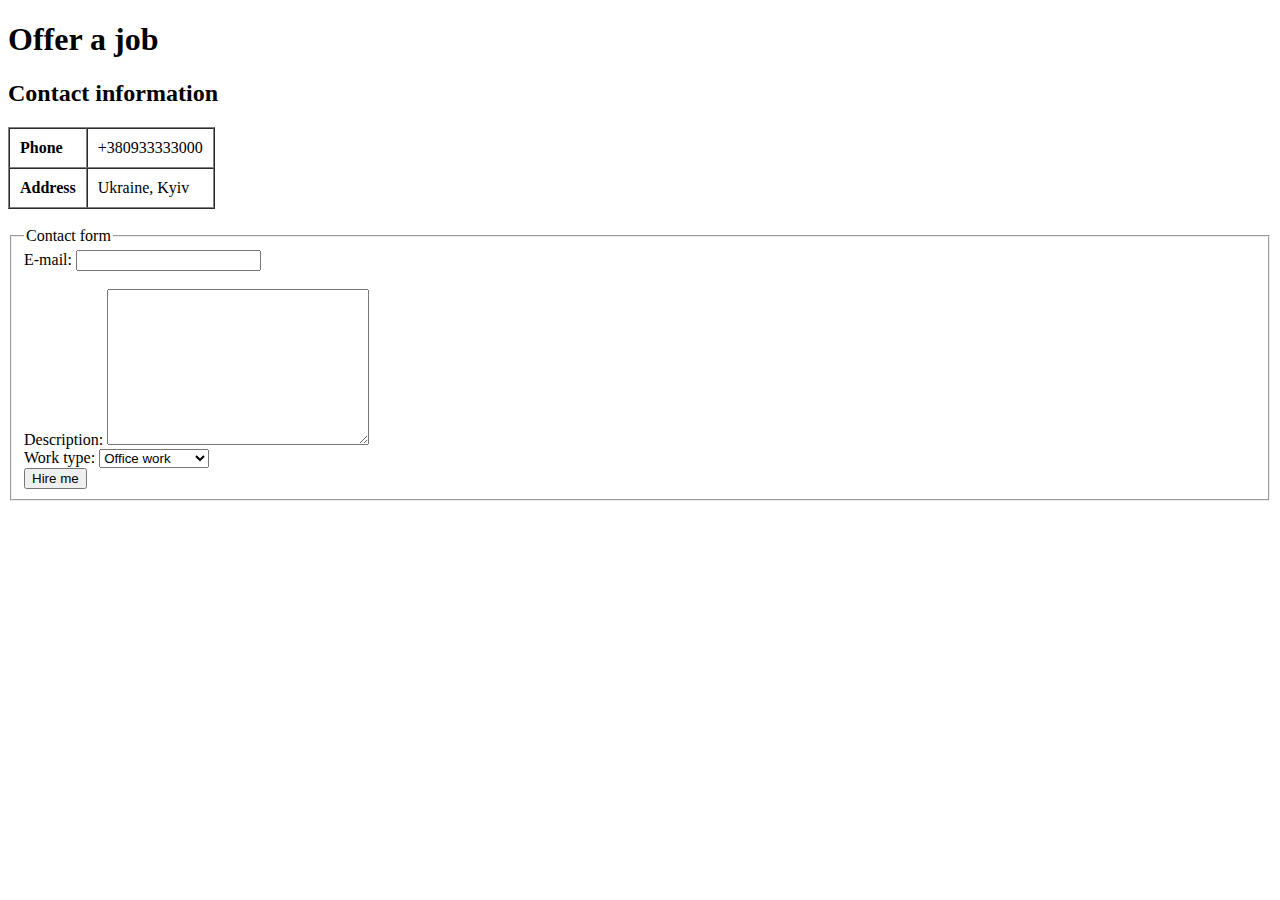
==== form.html @ 6fc1e1e4 "form has been added" ====
<!DOCTYPE html>
<html lang="en">

<head>

   <title>Job offer</title>

</head>

<body>
   <main>
      <h1>Offer a job</h1>
      <h2>Contact information</h2>
      <table border="1" cellspacing="0" cellpadding="10">
         <tbody>
            <tr>
               <td><strong>Phone</strong></td>
               <td>+380933333000</td>
            </tr>
            <tr>
               <td><strong>Address</strong></td>
               <td>Ukraine, Kyiv</td>
            </tr>
         </tbody>
      </table>
      <br />

      <form action="/form.html" name="data" method="get">
         <fieldset>
            <legend>Contact form</legend>

            <label>
               E-mail:
               <input type="text" name="useremail" required />
            </label>
            <br /> <br />

            <label>
               Description:
               <textarea name="description" cols="30" rows="10">  </textarea>

            </label><br />

            <label>
               Work type: <select name="worktype">
                  <option value="office_work">Office work</option>
                  <option value="remote_work"> Remote work</option>
                  <option value="time_of_work"> One-off project</option>
               </select></label>
            <br />

            <input type="submit" value="Hire me" />

         </fieldset>
      </form>
   </main>

</body>

</html>
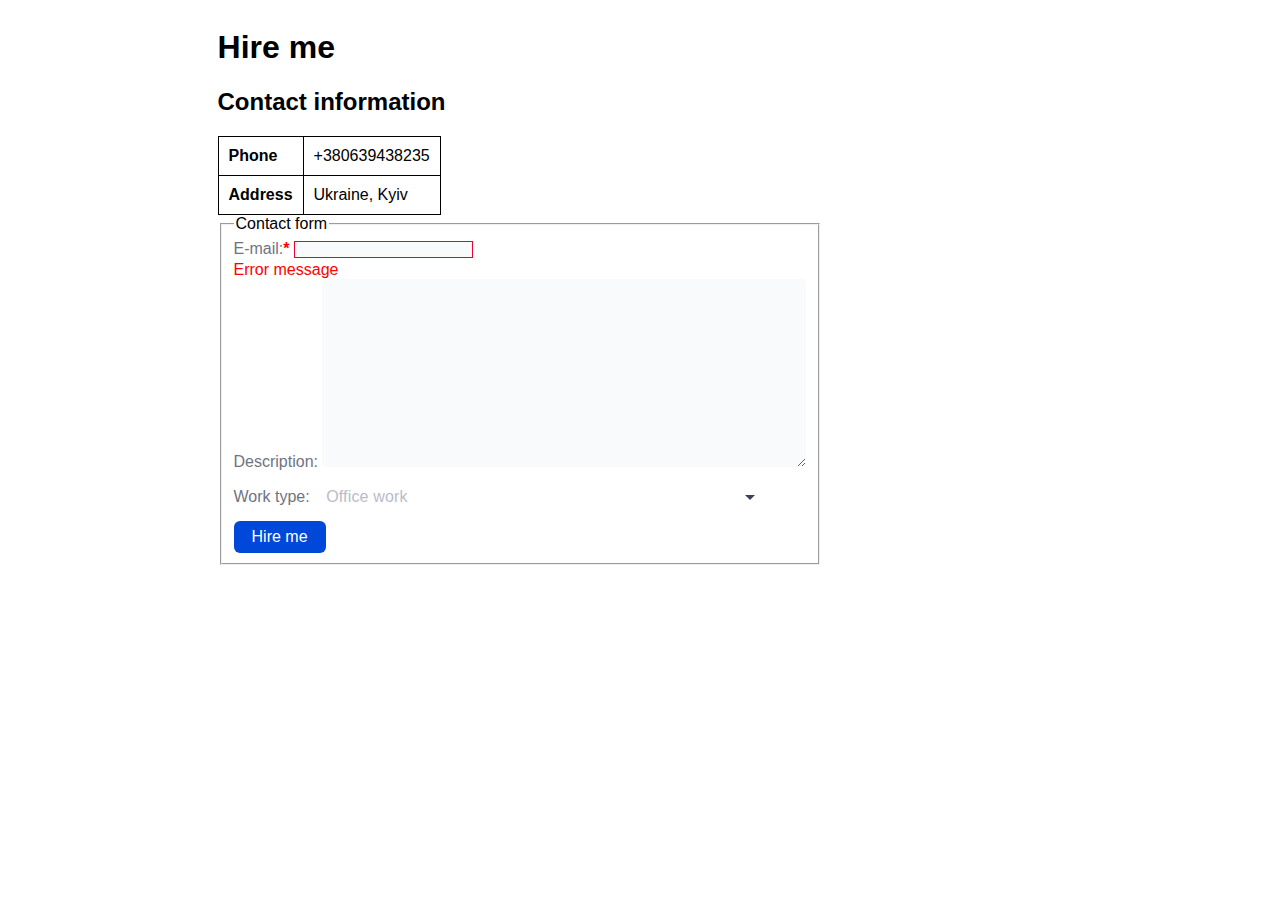
==== commit e156be0d: "slyled form" ====
--- a/form.html
+++ b/form.html
@@ -4,56 +4,61 @@
 <head>
 
    <title>Job offer</title>
-
+   <link rel="stylesheet" href="./style.css">
 </head>
 
 <body>
-   <main>
-      <h1>Offer a job</h1>
+   <div class="form_wrapper">
+   <main> 
+      <h1>Hire me</h1>
       <h2>Contact information</h2>
-      <table border="1" cellspacing="0" cellpadding="10">
+      <table class="table_border" cellspacing="0" cellpadding="10">
          <tbody>
             <tr>
-               <td><strong>Phone</strong></td>
-               <td>+380933333000</td>
+               <td class="semibold table_border">Phone</td>
+               <td class="table_border">+380639438235</td>
             </tr>
             <tr>
-               <td><strong>Address</strong></td>
-               <td>Ukraine, Kyiv</td>
+               <td class="semibold table_border">Address</td>
+               <td class="table_border">Ukraine, Kyiv</td>
             </tr>
          </tbody>
       </table>
-      <br />
-
+      
+      <div class="form_container">
       <form action="/form.html" name="data" method="get">
          <fieldset>
             <legend>Contact form</legend>
-
-            <label>
-               E-mail:
-               <input type="text" name="useremail" required />
-            </label>
-            <br /> <br />
-
+            <div>
+            <label class="asterick" for="email">
+               E-mail:</label>
+               <input type="email" class="email" id="email" name="useremail" required />
+            
+            <p class="erroremail">Error message</p>
+            </div>
+            <div>
             <label>
                Description:
                <textarea name="description" cols="30" rows="10">  </textarea>
-
-            </label><br />
-
+            </label>
+            </div>
+           <div>
             <label>
                Work type: <select name="worktype">
                   <option value="office_work">Office work</option>
                   <option value="remote_work"> Remote work</option>
                   <option value="time_of_work"> One-off project</option>
-               </select></label>
-            <br />
+               </select>
+            </label>
+            </div>
 
             <input type="submit" value="Hire me" />
 
          </fieldset>
       </form>
-   </main>
+   </div>
+      </main>
+</div>
 
 </body>
 
--- a/style.css
+++ b/style.css
@@ -0,0 +1,278 @@
+
+
+body{
+   font-family: Arial, Helvetica, sans-serif;
+   box-sizing: border-box;
+  }
+  
+.wrapper{
+   color: rgba(30, 30, 30, 1);
+   max-width: 1200px;
+   display:flex;
+   height: 1667px;
+        
+}
+
+.header{
+background: #86A3B4;
+border-right: 1px solid black;
+
+}
+   
+.name{
+width: 260px;
+height: 96px;
+font-size: 40px;
+line-height: 48px;
+color: rgba(28, 46, 140, 1);
+margin: 58px 0 36px 40px;
+}
+
+.name::first-line{
+   color: white;
+}
+
+.image{
+   display: block;
+   width: 385px;
+   height: 292px;
+   object-fit: contain;
+      
+  } 
+.button{
+   display: inline-block;
+   background: #0048D9;
+   color: #FFFFFF;
+   border-radius: 6px;
+   padding: 10px 16px;
+   margin: 20px 150px;
+   text-align: center;
+   text-decoration: none;
+   
+   }
+.info_container{
+   margin: 50px 0 0 40px;
+   color: #263036;
+}
+.textstyle{
+   font-weight: 600;
+   font-size: 16px;
+   line-height: 19px;
+   color: #263036;
+   }
+.head{
+   font-size: 36px;
+   line-height: 44px;
+   
+   }
+.first_container .infohead{
+font-size: 24px;
+line-height: 29px;
+margin: 31px 0 0;
+padding: 0;
+}
+
+.first_container .info{
+margin: 11px 11px 0 0;
+padding: 0;
+}
+
+.info.blue{
+color: #1C2E8C;}
+
+.second_container .infolang{
+font-size: 20px;
+line-height: 24px;
+color: #1E1E1E;
+}
+
+.title{
+ font-size: 36px;
+ line-height: 44px;
+ 
+ }
+
+ .title.padding{
+   padding-bottom: 15px;
+ }
+.border{
+   border-bottom: 5px solid #000000;
+   margin-right: 100px;
+   
+ }
+ .info_container .border{
+   border-bottom: 6px solid #1E1E1E; 
+   margin-right: 54px;
+} 
+
+ 
+.maincontainer{
+   width: 706px;
+   margin-left: 55px;
+   
+     }
+.title-main.top{
+   margin-top: 58px;
+}
+.maincontainer .sizes{
+   margin: 28px 54px 0 0;
+}
+.title-main{
+font-weight: 600;
+font-size: 36px;
+line-height: 44px;
+color: #1E1E1E;
+}
+.title-main.padding{
+padding-bottom: 28px;
+}
+.list{
+margin-left: -20px;
+column-count: 2;
+width: 100%;
+column-gap: 27px;
+}
+
+.workcontainer{
+margin-top: 49px;
+
+}
+.workcontainer p{
+ margin: 0;
+padding: 0;
+ }
+
+.semibold{
+   font-weight: 600;
+}
+
+.textstyle-w{
+font-size: 14px;
+line-height: 17px;
+font-weight: 400;
+}
+
+.block-1{
+   margin: 31px 54px 0 0;
+}
+
+.block-2{
+   margin: 15px 54px 0 0;
+}
+.edu_container{
+   margin-top: 53px;
+   
+}
+
+.edu_container .title-main{
+font-weight: 600;
+font-size: 36px;
+line-height: 44px;
+color: #1E1E1E;
+}
+
+.edu_container p{
+   margin: 0;
+   padding: 0;
+}
+.normal{
+   font-weight: 400;
+}
+
+/*Styles for the form*/
+.form_wrapper{
+   display: flex;
+   max-width: 1024px;
+   justify-content: center;
+   align-items: center;
+}
+input,
+textarea,
+select,
+button {
+appearance: none;
+background-color: transparent;
+margin: 0;
+padding: 0;
+border: 0;
+}
+
+label{
+height: 25px;
+font-weight: 400;
+font-size: 16px;
+line-height: 140%;
+color: #6F7482;
+margin-bottom: 2px;
+
+}
+
+
+.table_border{
+   border: 1px solid black;
+   border-collapse: collapse;
+}
+
+.form_container{
+  
+}
+input[type="email"]{
+   background-color: #F8FAFC;
+}
+
+textarea{
+width: 460px;
+height: 164px;
+font-weight: 400;
+font-size: 16px;
+line-height: 140%;
+color: #B8BCCA;
+background-color: #F8FAFC;
+border-radius: 4px;
+padding: 12px;
+}
+select{
+
+width: 460px;
+height: 48px;
+padding: 12px 48px 12px 12px;
+background: url(/mdi_arrow_drop_down.svg) no-repeat center right .75rem ;
+font-weight: 400;
+font-size: 16px;
+line-height: 150%;
+letter-spacing: 0.01em;
+color: #B8BCCA;
+}
+
+input[type="submit"]{
+cursor: pointer;
+padding: 4px 16px;
+width: 92px;
+height: 32px;
+background: #0048D9;
+border-radius: 6px;
+font-weight: 500;
+font-size: 16px;
+line-height: 150%;
+color: #FFFFFF;
+}
+input[type="submit"]:hover{
+background: #002266;}
+
+input:invalid{
+border: 1px solid #ED0131;
+}
+.erroremail{
+   padding: 0;
+   margin: 0;
+   display: none;
+   color: red;
+}
+.email:invalid + .erroremail{
+display: block;
+}
+
+.asterick:after {
+   content: "*";
+   font-weight: bold;
+   color: red;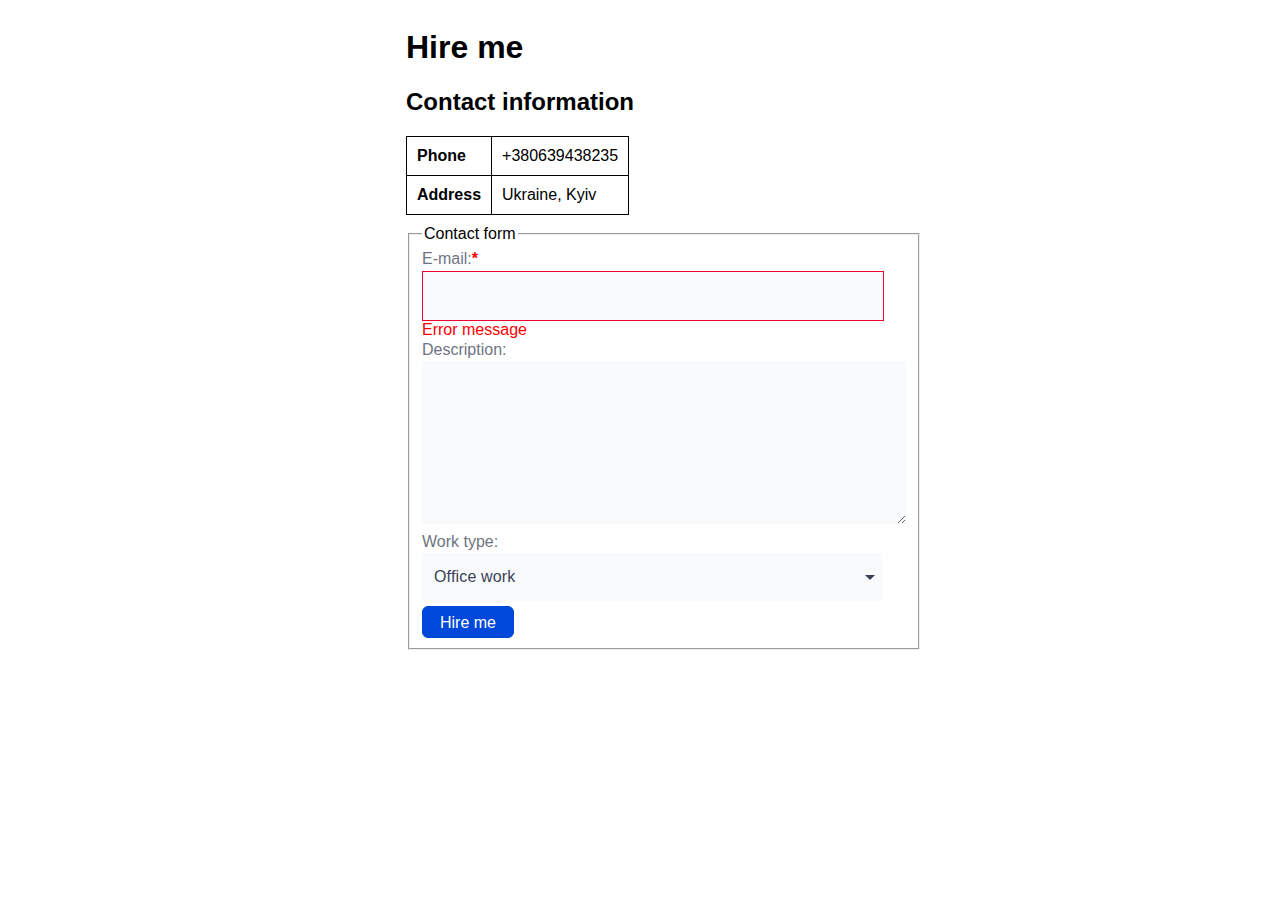
==== commit 61fd218a: "add" ====
--- a/form.html
+++ b/form.html
@@ -9,56 +9,56 @@
 
 <body>
    <div class="form_wrapper">
-   <main> 
-      <h1>Hire me</h1>
-      <h2>Contact information</h2>
-      <table class="table_border" cellspacing="0" cellpadding="10">
-         <tbody>
-            <tr>
-               <td class="semibold table_border">Phone</td>
-               <td class="table_border">+380639438235</td>
-            </tr>
-            <tr>
-               <td class="semibold table_border">Address</td>
-               <td class="table_border">Ukraine, Kyiv</td>
-            </tr>
-         </tbody>
-      </table>
-      
-      <div class="form_container">
-      <form action="/form.html" name="data" method="get">
-         <fieldset>
-            <legend>Contact form</legend>
-            <div>
-            <label class="asterick" for="email">
-               E-mail:</label>
-               <input type="email" class="email" id="email" name="useremail" required />
-            
-            <p class="erroremail">Error message</p>
-            </div>
-            <div>
-            <label>
-               Description:
-               <textarea name="description" cols="30" rows="10">  </textarea>
-            </label>
-            </div>
-           <div>
-            <label>
-               Work type: <select name="worktype">
-                  <option value="office_work">Office work</option>
-                  <option value="remote_work"> Remote work</option>
-                  <option value="time_of_work"> One-off project</option>
-               </select>
-            </label>
-            </div>
+      <main>
+         <h1>Hire me</h1>
+         <h2>Contact information</h2>
+         <table class="table_border" cellspacing="0" cellpadding="10">
+            <tbody>
+               <tr>
+                  <td class="semibold table_border">Phone</td>
+                  <td class="table_border">+380639438235</td>
+               </tr>
+               <tr>
+                  <td class="semibold table_border">Address</td>
+                  <td class="table_border">Ukraine, Kyiv</td>
+               </tr>
+            </tbody>
+         </table>
 
-            <input type="submit" value="Hire me" />
+         <div class="form_container">
+            <form action="./form.html" name="data" method="get">
+               <fieldset>
+                  <legend>Contact form</legend>
 
-         </fieldset>
-      </form>
+                  <label class="asterick" for="email">
+                     E-mail:</label>
+                  <input type="email" class="email" id="email" name="useremail" required />
+
+                  <p class="erroremail">Error message</p>
+
+
+                  <label>
+                     Description:
+                     <textarea name="description" cols="30" rows="10">  </textarea>
+                  </label>
+
+
+                  <label>
+                     Work type: <select name="worktype">
+                        <option value="office_work">Office work</option>
+                        <option value="remote_work"> Remote work</option>
+                        <option value="time_of_work"> One-off project</option>
+                     </select>
+                  </label>
+
+
+                  <input type="submit" value="Hire me" />
+
+               </fieldset>
+            </form>
+
+      </main>
    </div>
-      </main>
-</div>
 
 </body>
 
--- a/style.css
+++ b/style.css
@@ -181,7 +181,7 @@
 
 /*Styles for the form*/
 .form_wrapper{
-   display: flex;
+   display: grid;
    max-width: 1024px;
    justify-content: center;
    align-items: center;
@@ -214,42 +214,64 @@
 }
 
 .form_container{
-  
-}
+margin-top: 10px;
+display: grid;
+grid-template-columns: 100px 1fr;
+grid-gap: 15px;
+}
+input,
+textarea,
+select,
+ {margin-top: 2px;
+font-weight: 400;
+font-size: 16px;
+border-radius: 4px}
+
+
 input[type="email"]{
-   background-color: #F8FAFC;
-}
+ padding: 12px;
+ background-color: #F8FAFC;
+width: 436px;
+ height: 24px;
+line-height: 150%;
+letter-spacing: 0.01em;
+ color: #B8BCCA;
+}
+
+input[type="email"]:focus{
+outline: 1px solid #0048D9;
+   }
 
 textarea{
 width: 460px;
-height: 164px;
-font-weight: 400;
-font-size: 16px;
+height: 139px;
 line-height: 140%;
 color: #B8BCCA;
 background-color: #F8FAFC;
-border-radius: 4px;
 padding: 12px;
 }
+
 select{
-
 width: 460px;
 height: 48px;
 padding: 12px 48px 12px 12px;
-background: url(/mdi_arrow_drop_down.svg) no-repeat center right .75rem ;
+background: #F8FAFC url(/mdi_arrow_drop_down.svg) no-repeat center right;
 font-weight: 400;
 font-size: 16px;
 line-height: 150%;
 letter-spacing: 0.01em;
-color: #B8BCCA;
-}
+color: #3B4256;
+}
+
 
 input[type="submit"]{
 cursor: pointer;
+margin-top: 5px;
 padding: 4px 16px;
 width: 92px;
 height: 32px;
 background: #0048D9;
+border: 1px solid #0048D9;
 border-radius: 6px;
 font-weight: 500;
 font-size: 16px;
@@ -257,7 +279,9 @@
 color: #FFFFFF;
 }
 input[type="submit"]:hover{
-background: #002266;}
+background: #002266;
+border: 1px solid #0048D9;
+box-shadow: 0px 4px 4px rgba(0, 0, 0, 0.25);}
 
 input:invalid{
 border: 1px solid #ED0131;
@@ -272,7 +296,7 @@
 display: block;
 }
 
-.asterick:after {
+.asterick::after {
    content: "*";
    font-weight: bold;
    color: red;